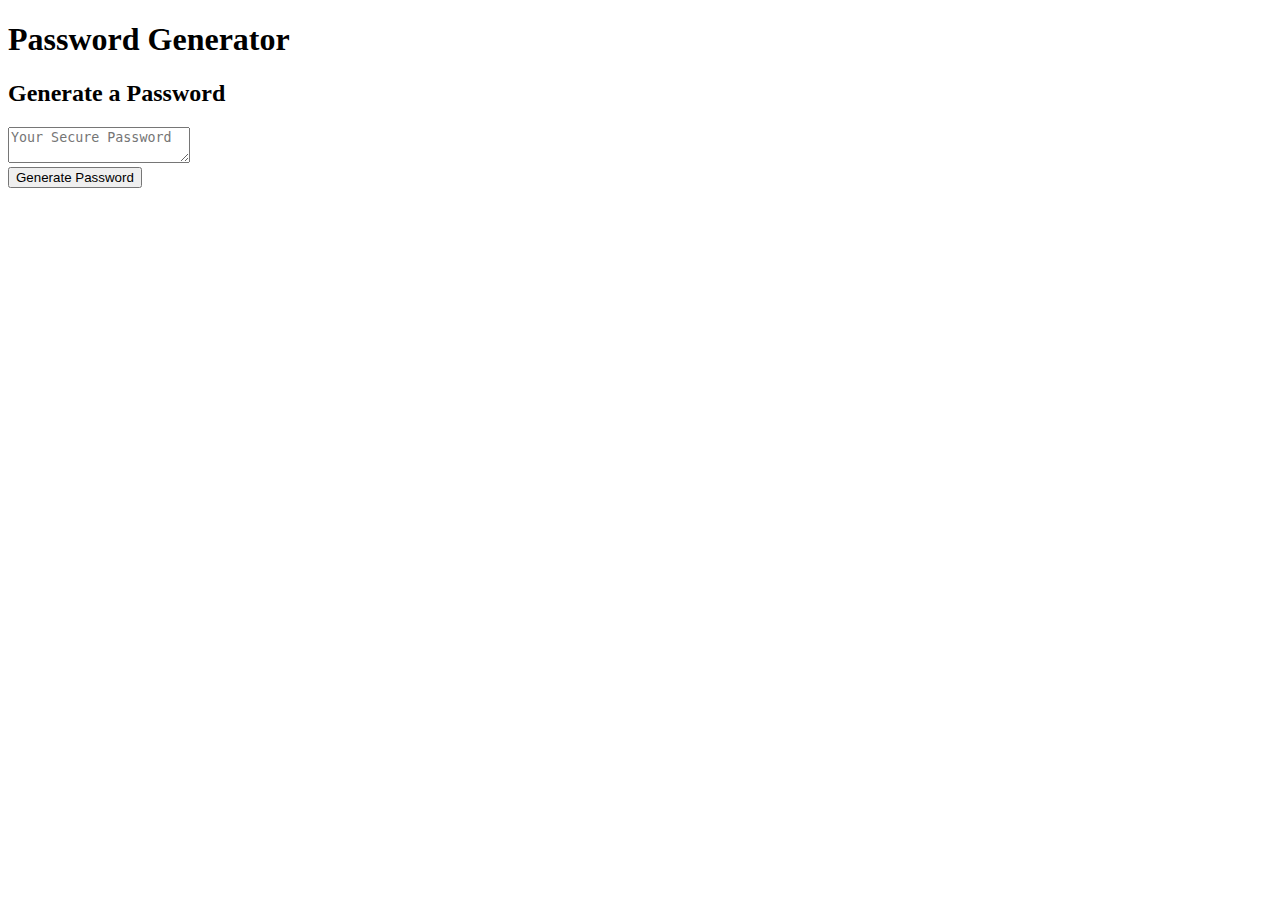
==== index.html @ 3c58e1d3 "moving index.html file" ====
<!DOCTYPE html>
<html lang="en">
  <head>
    <meta charset="UTF-8" />
    <meta name="viewport" content="width=device-width, initial-scale=1.0" />
    <meta http-equiv="X-UA-Compatible" content="ie=edge" />
    <title>Password Generator</title>
    <link rel="stylesheet" href="style.css" />
  </head>
  <body>
    <div class="wrapper">
      <header>
        <h1>Password Generator</h1>
      </header>
      <div class="card">
        <div class="card-header">
          <h2>Generate a Password</h2>
        </div>
        <div class="card-body">
          <textarea
            readonly
            id="password"
            placeholder="Your Secure Password"
            aria-label="Generated Password"
          ></textarea>
        </div>
        <div class="card-footer">
          <a href="./Develop/formafter.html">
            <button id="form-after" class="btn">Generate Password</button>
          </a>  
        </div>
      </div>
    </div>
  </body>
</html>
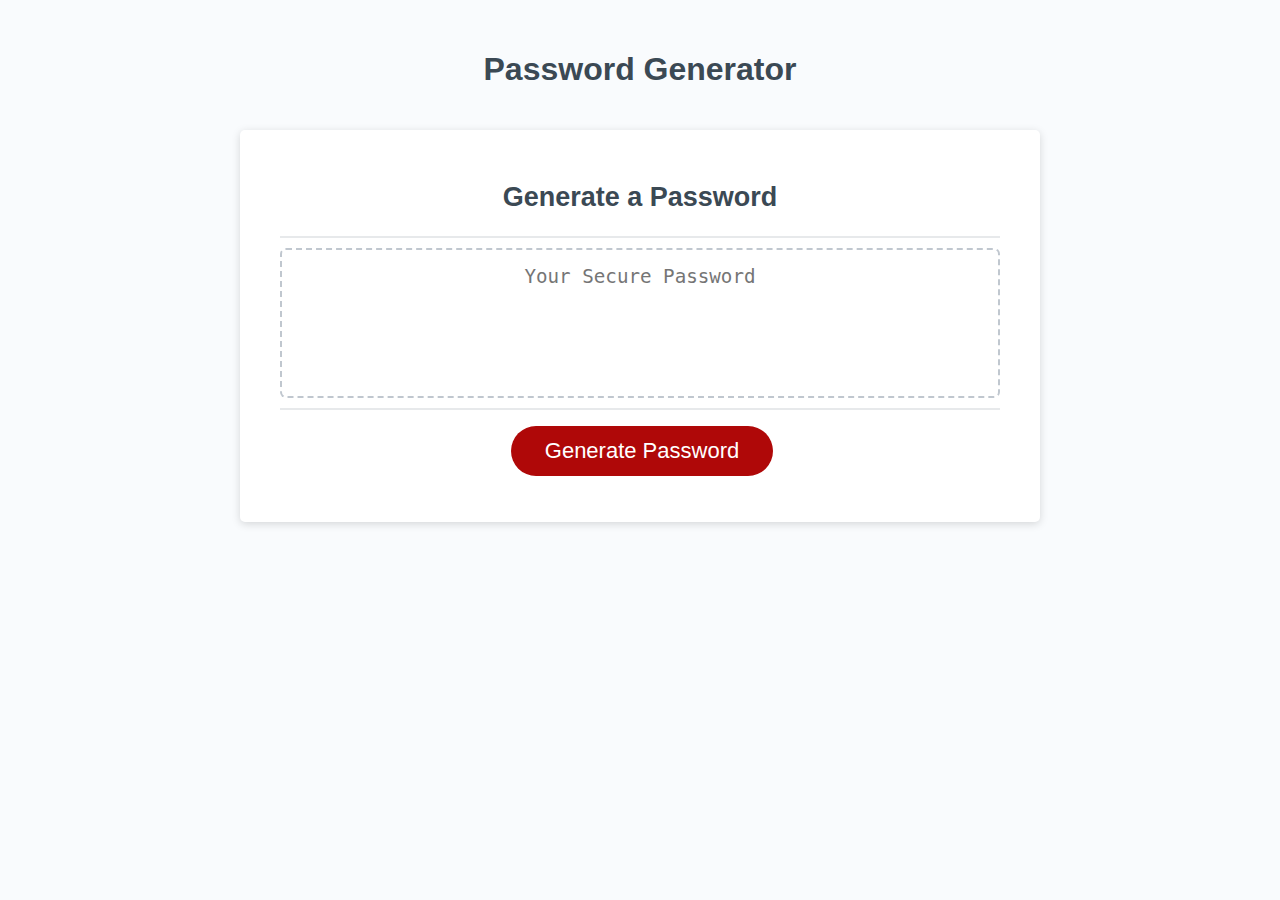
==== commit a9f03cc8: "fixing relative pathing" ====
--- a/index.html
+++ b/index.html
@@ -5,7 +5,7 @@
     <meta name="viewport" content="width=device-width, initial-scale=1.0" />
     <meta http-equiv="X-UA-Compatible" content="ie=edge" />
     <title>Password Generator</title>
-    <link rel="stylesheet" href="style.css" />
+    <link rel="stylesheet" href="./Develop/style.css" />
   </head>
   <body>
     <div class="wrapper">
--- a/Develop/style.css
+++ b/Develop/style.css
@@ -0,0 +1,161 @@
+*,
+*::before,
+*::after {
+  box-sizing: border-box;
+}
+
+html,
+body,
+.wrapper {
+  height: 100%;
+  margin: 0;
+  padding: 0;
+}
+
+body {
+  font-family: sans-serif;
+  background-color: #f9fbfd;
+}
+
+.wrapper {
+  padding-top: 30px;
+  padding-left: 20px;
+  padding-right: 20px;
+}
+
+header {
+  text-align: center;
+  padding: 20px;
+  padding-top: 0px;
+  color: hsl(206, 17%, 28%);
+}
+
+.card {
+  background-color: hsl(0, 0%, 100%);
+  border-radius: 5px;
+  border-width: 1px;
+  box-shadow: rgba(0, 0, 0, 0.15) 0px 2px 8px 0px;
+  color: hsl(206, 17%, 28%);
+  font-size: 18px;
+  margin: 0 auto;
+  max-width: 800px;
+  padding: 30px 40px;
+}
+
+.card-header h2 {
+  text-align: center;
+}
+
+.card-header::after {
+  content: " ";
+  display: block;
+  width: 100%;
+  background: #e7e9eb;
+  height: 2px;
+}
+
+.card-body {
+  min-height: 100px;
+}
+
+.card-footer {
+  text-align: center;
+}
+
+.card-footer::before {
+  content: " ";
+  display: block;
+  width: 100%;
+  background: #e7e9eb;
+  height: 2px;
+}
+
+.card-footer::after {
+  content: " ";
+  display: block;
+  clear: both;
+}
+
+#options {
+  background-color: #F9FBFD;
+  border-radius: 5px;
+  padding: 10px;
+}
+
+label, input {
+  display: inline-block;
+}
+
+label {
+  width: 30%;
+  text-align: right;
+}
+
+label+input{
+  width: 30%;
+  margin: 0 30% 0 4%;
+}
+
+.btn {
+  border: none;
+  background-color: hsl(360, 91%, 36%);
+  border-radius: 25px;
+  box-shadow: rgba(0, 0, 0, 0.1) 0px 1px 6px 0px rgba(0, 0, 0, 0.2) 0px 1px 1px
+    0px;
+  color: hsl(0, 0%, 100%);
+  display: inline-block;
+  font-size: 22px;
+  line-height: 22px;
+  margin: 16px 16px 16px 20px;
+  padding: 14px 34px;
+  text-align: center;
+  cursor: pointer;
+}
+
+button[disabled] {
+  cursor: default;
+  background: #c0c7cf;
+}
+
+.float-right {
+  float: right;
+}
+
+#password {
+  -webkit-appearance: none;
+  -moz-appearance: none;
+  appearance: none;
+  border: none;
+  display: block;
+  width: 100%;
+  padding-top: 15px;
+  padding-left: 15px;
+  padding-right: 15px;
+  padding-bottom: 85px;
+  font-size: 1.2rem;
+  text-align: center;
+  margin-top: 10px;
+  margin-bottom: 10px;
+  border: 2px dashed #c0c7cf;
+  border-radius: 6px;
+  resize: none;
+  overflow: hidden;
+}
+
+@media (max-width: 690px) {
+  .btn {
+    font-size: 1rem;
+    margin: 16px 0px 0px 0px;
+    padding: 10px 15px;
+  }
+
+  #password {
+    font-size: 1rem;
+  }
+}
+
+@media (max-width: 500px) {
+  .btn {
+    font-size: 0.8rem;
+  }
+}
